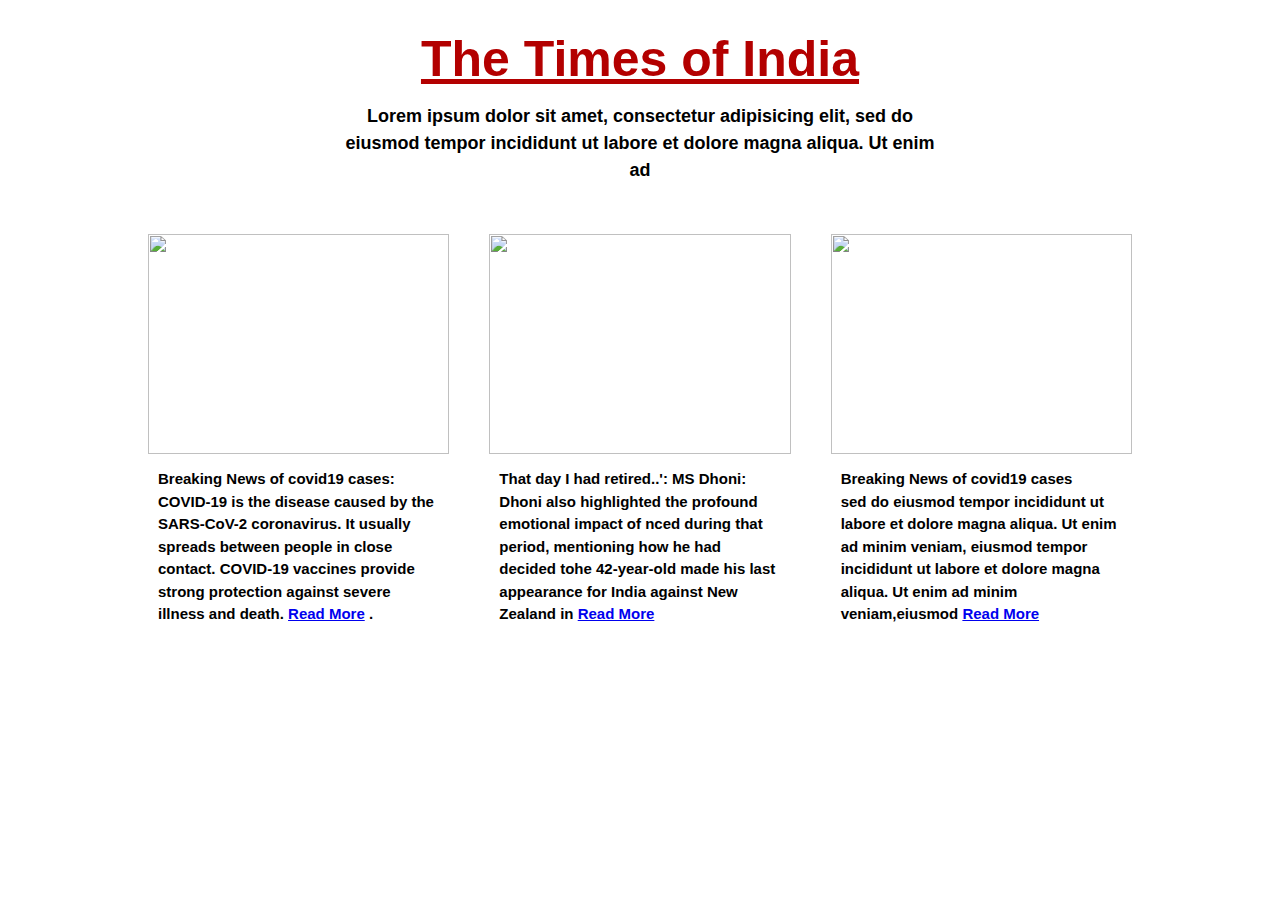
==== index.html @ df76c536 "Create index.html" ====
<!DOCTYPE html>
<html>
<head>
	<title></title>
	<link rel="stylesheet" type="text/css" href="demo3.css">
	</style>
</head>
<body>
	<div class="container">
		<div class="row">
			<div class="header">
				<h1>The Times of India</h1>
				<p>Lorem ipsum dolor sit amet, consectetur adipisicing elit, sed do eiusmod
				tempor incididunt ut labore et dolore magna aliqua. Ut enim ad 

				

			</div>
			<div class="content">
				<div class="card">
				<img src="C:\BCSIII\HTML\gettyimages-1212213054-2048x2048.jpg">
					
					<p>Breaking News of covid19 cases:<br>  COVID-19 is the disease caused by the SARS-CoV-2 coronavirus. It usually spreads between people in close contact.

COVID-19 vaccines provide strong protection against severe illness and death. 


				<a href="newsarticle.html">Read More</a>
					.</p>
				</div>
				<div class="card">
				<img src="C:\BCSIII\HTML\ms-dhoni.jpeg">
					
					<p>That day I had retired..': MS Dhoni: <br>  Dhoni also highlighted the profound emotional impact of nced during that period, mentioning how he had decided tohe 42-year-old made his last appearance for India against New Zealand in 



				<a href="newsarticle.html">Read More</a>
				
					</p>
				</div>
				<div class="card">
				<img src="C:\BCSIII\HTML\gettyimages-1212862436-2048x2048.jpg">
					
					<p>Breaking News of covid19 cases<br>   sed do eiusmod
					tempor incididunt ut labore et dolore magna aliqua. Ut enim ad minim veniam,
					eiusmod
				tempor incididunt ut labore et dolore magna aliqua. Ut enim ad minim veniam,eiusmod
				<a href="newsarticle.html">Read More</a>
				
					</p>
				</div>

			</div>
			
		</div>
	</div>
      
</body>
</html>
---- demo3.css ----
*
{
	margin: 0;
	padding: 0;
	box-sizing: border-box;


}
img
{
	height: 220px;
	width: 300px;
}
.container
{
	width: 100%;

}
.container .row
{
	width: 80%;
	margin: auto;
}
.container .row .header
{
	width: 60%;
	text-align: center;
	margin: auto;
}
.container .row .header h1
{
	color:  #b30000;
	font-family: 'Lato', sans-serif;
	padding-top: 30px;
	font-size: 50px;
	text-decoration: underline;
}
.container .row .header p
{
	font-family: Gill Sans, sans-serif;
	margin-top: 15px;
	font-size: 18px;
	line-height: 1.5;font-weight: bold;


}
.content
{
	display: flex;
	justify-content: center;
	align-items: center;s
	margin: auto;
}
.content .card
{
	flex: 1;
	margin: 50px 20px;
	box-shadow: 0px 0px 5px 0px white;
	background-color: #fff;
}
.content .card img
{
	width: 100%;
	margin: auto;
}
/*.content .card h4
{
    margin-top: 10px;
    margin-left: 10px;
    font-size: 18px;
}*/
.content .card  p
{
	font-family: Gill Sans, sans-serif;
   font-size: 15px;
   line-height: 1.5;
   padding: 10px;
   font-weight: bolder;
   

}
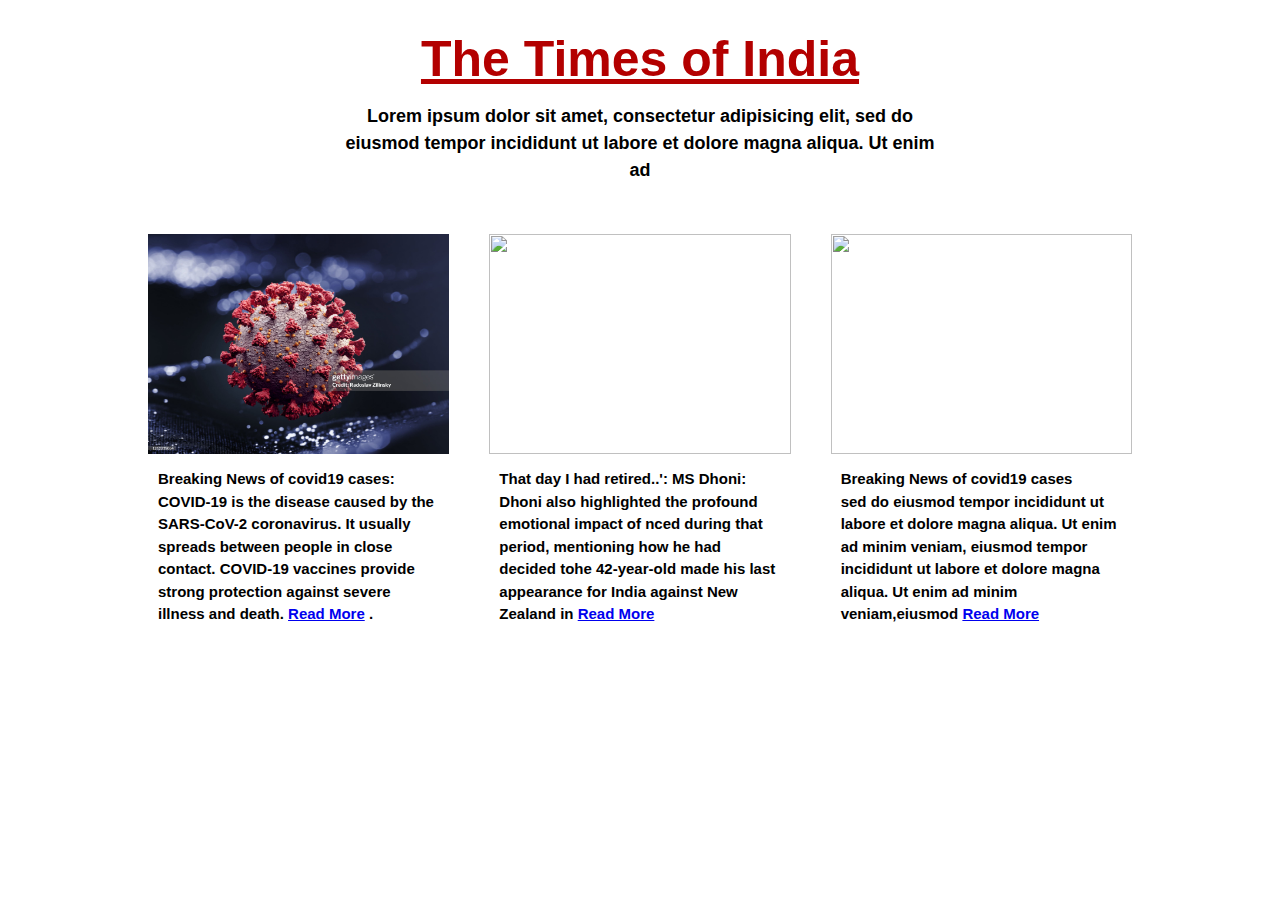
==== commit c94fbd7e: "Update index.html" ====
--- a/index.html
+++ b/index.html
@@ -18,7 +18,7 @@
 			</div>
 			<div class="content">
 				<div class="card">
-				<img src="C:\BCSIII\HTML\gettyimages-1212213054-2048x2048.jpg">
+				<img src="gettyimages-1212213054-2048x2048.jpg">
 					
 					<p>Breaking News of covid19 cases:<br>  COVID-19 is the disease caused by the SARS-CoV-2 coronavirus. It usually spreads between people in close contact.
 
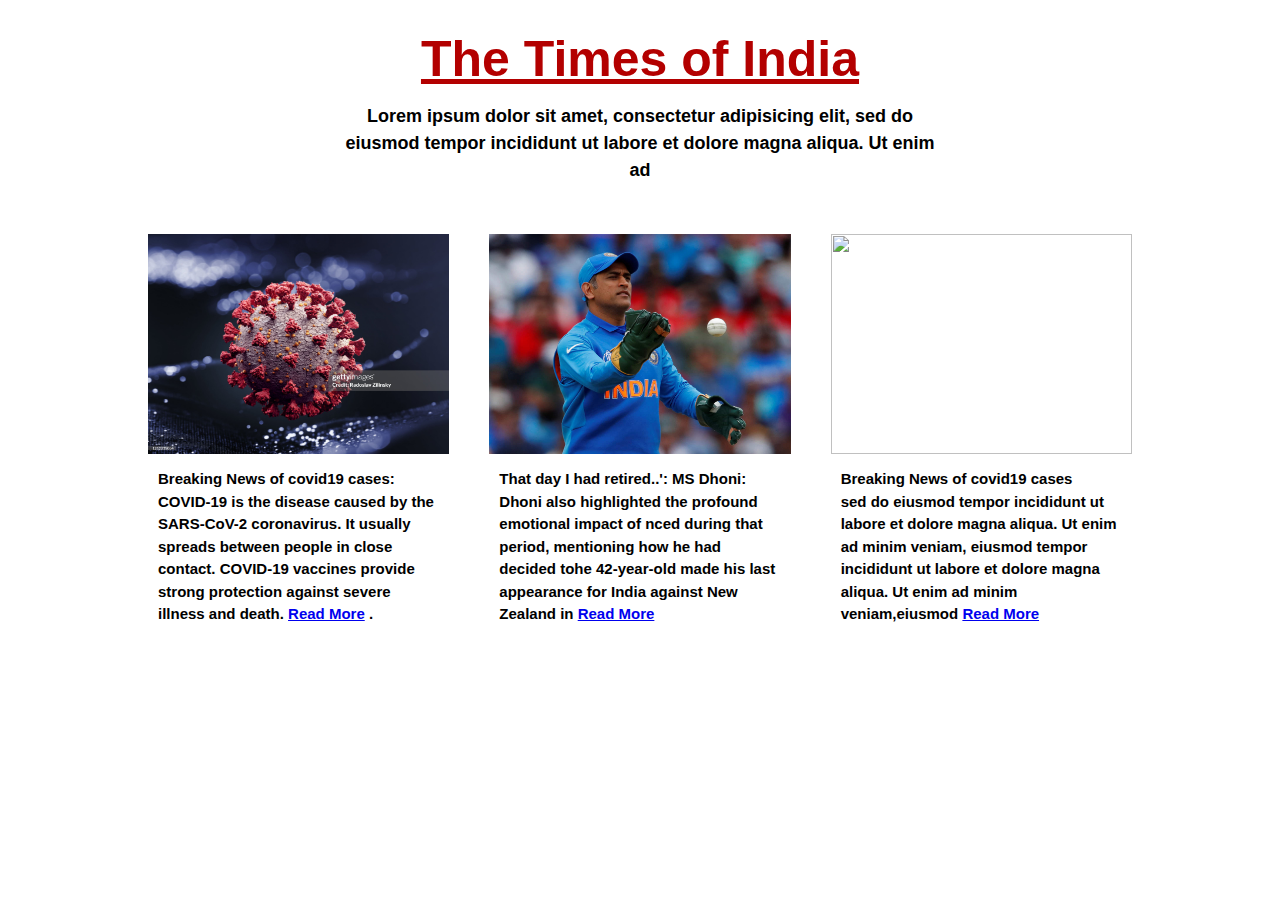
==== commit fde9bb59: "Update index.html" ====
--- a/index.html
+++ b/index.html
@@ -29,7 +29,7 @@
 					.</p>
 				</div>
 				<div class="card">
-				<img src="C:\BCSIII\HTML\ms-dhoni.jpeg">
+				<img src="ms-dhoni.jpeg">
 					
 					<p>That day I had retired..': MS Dhoni: <br>  Dhoni also highlighted the profound emotional impact of nced during that period, mentioning how he had decided tohe 42-year-old made his last appearance for India against New Zealand in 
 
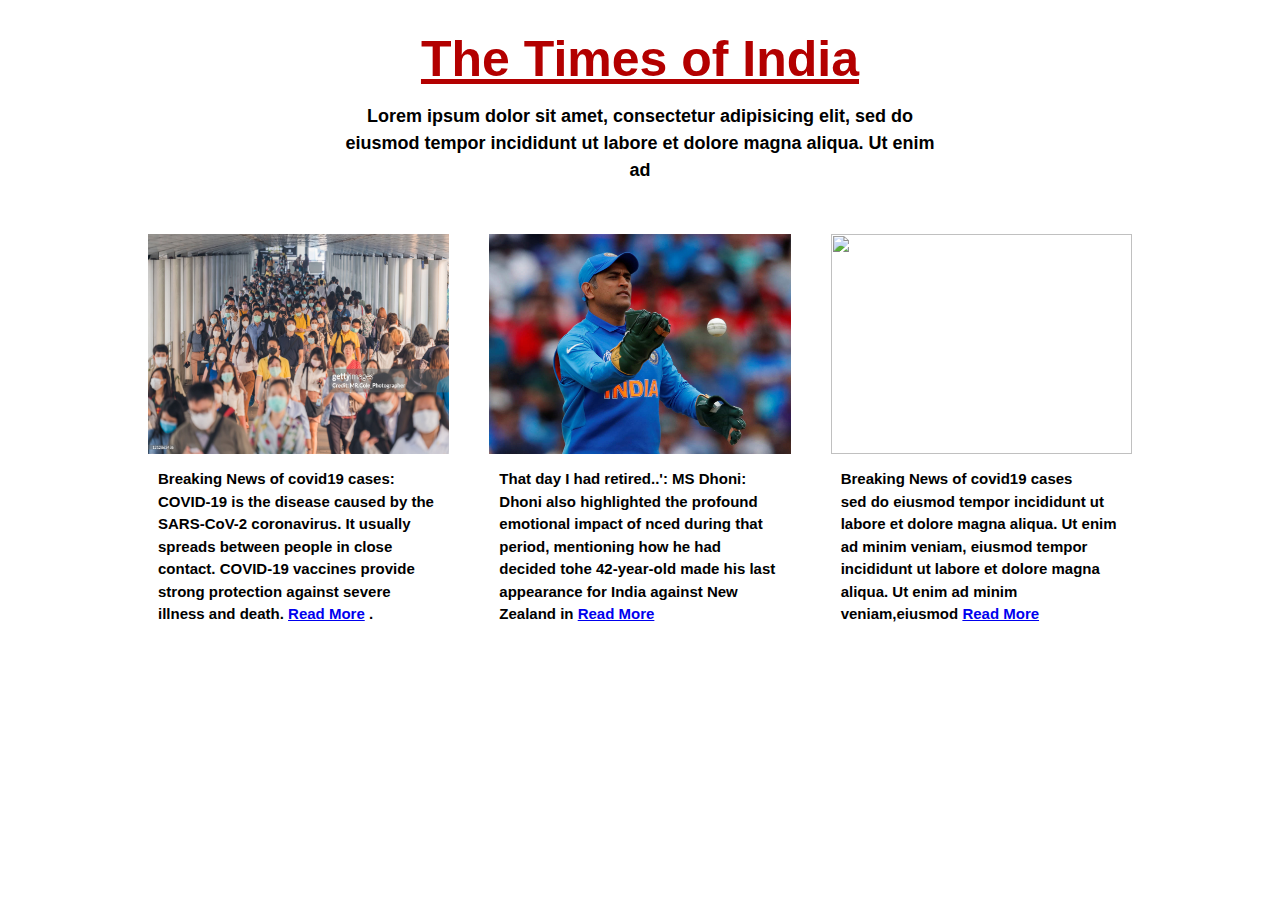
==== commit bd27c151: "Update index.html" ====
--- a/index.html
+++ b/index.html
@@ -18,7 +18,7 @@
 			</div>
 			<div class="content">
 				<div class="card">
-				<img src="gettyimages-1212213054-2048x2048.jpg">
+				<img src="gettyimages-1212862436-2048x2048.jpg">
 					
 					<p>Breaking News of covid19 cases:<br>  COVID-19 is the disease caused by the SARS-CoV-2 coronavirus. It usually spreads between people in close contact.
 
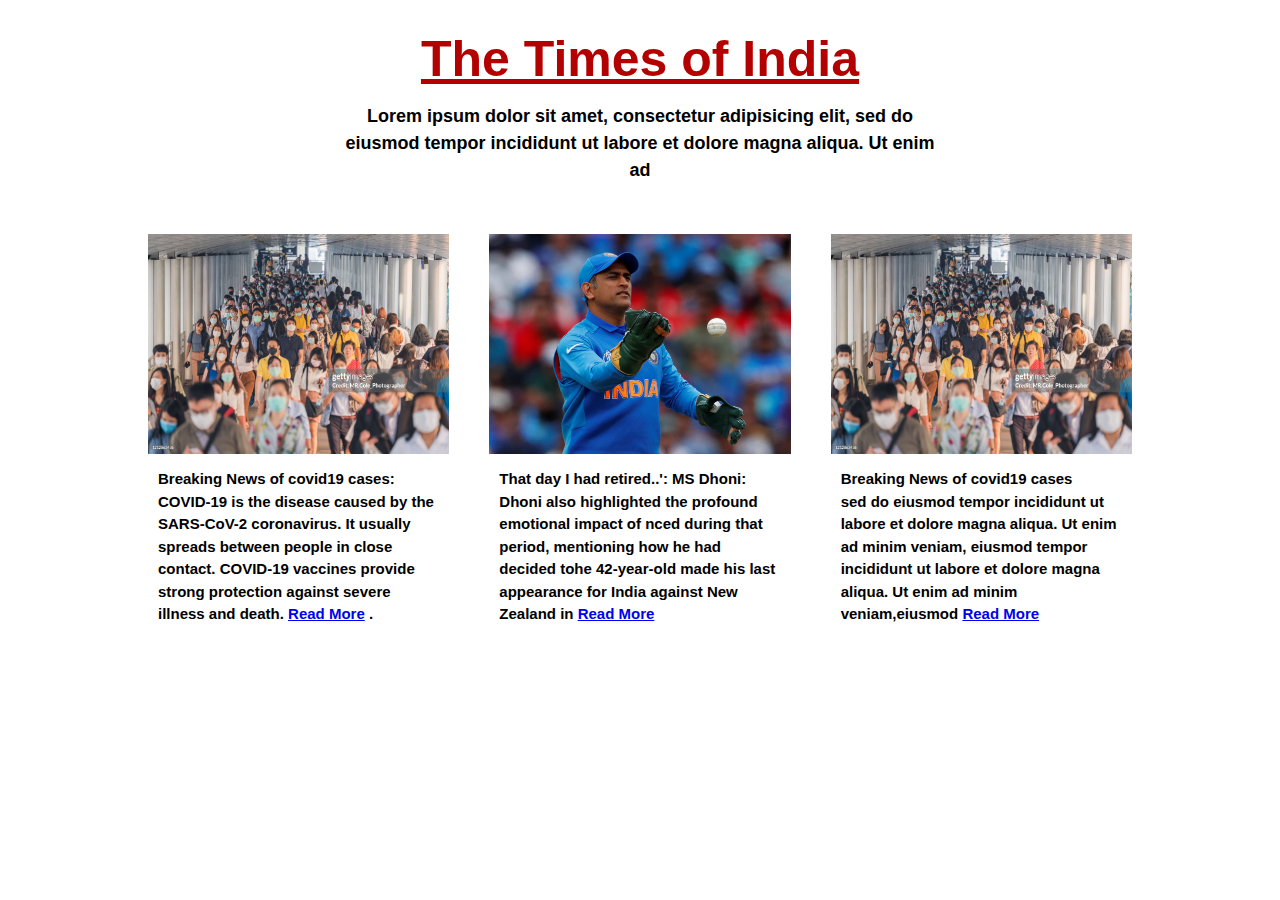
==== commit 40e7243e: "Update index.html" ====
--- a/index.html
+++ b/index.html
@@ -40,7 +40,7 @@
 					</p>
 				</div>
 				<div class="card">
-				<img src="C:\BCSIII\HTML\gettyimages-1212862436-2048x2048.jpg">
+				<img src="gettyimages-1212862436-2048x2048.jpg">
 					
 					<p>Breaking News of covid19 cases<br>   sed do eiusmod
 					tempor incididunt ut labore et dolore magna aliqua. Ut enim ad minim veniam,
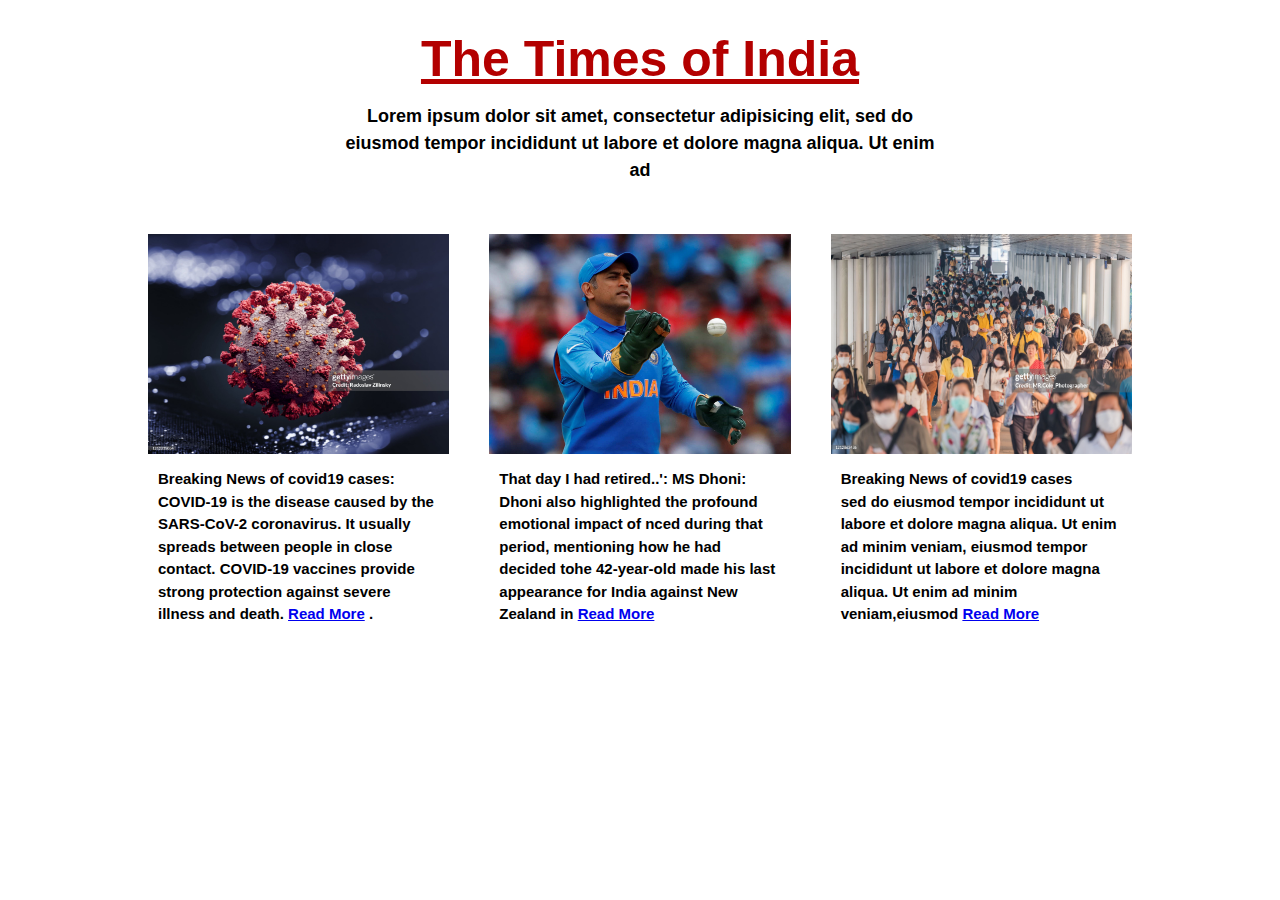
==== commit adf1c09b: "Update index.html" ====
--- a/index.html
+++ b/index.html
@@ -18,7 +18,7 @@
 			</div>
 			<div class="content">
 				<div class="card">
-				<img src="gettyimages-1212862436-2048x2048.jpg">
+				<img src="gettyimages-1212213054-2048x2048.jpg">
 					
 					<p>Breaking News of covid19 cases:<br>  COVID-19 is the disease caused by the SARS-CoV-2 coronavirus. It usually spreads between people in close contact.
 
